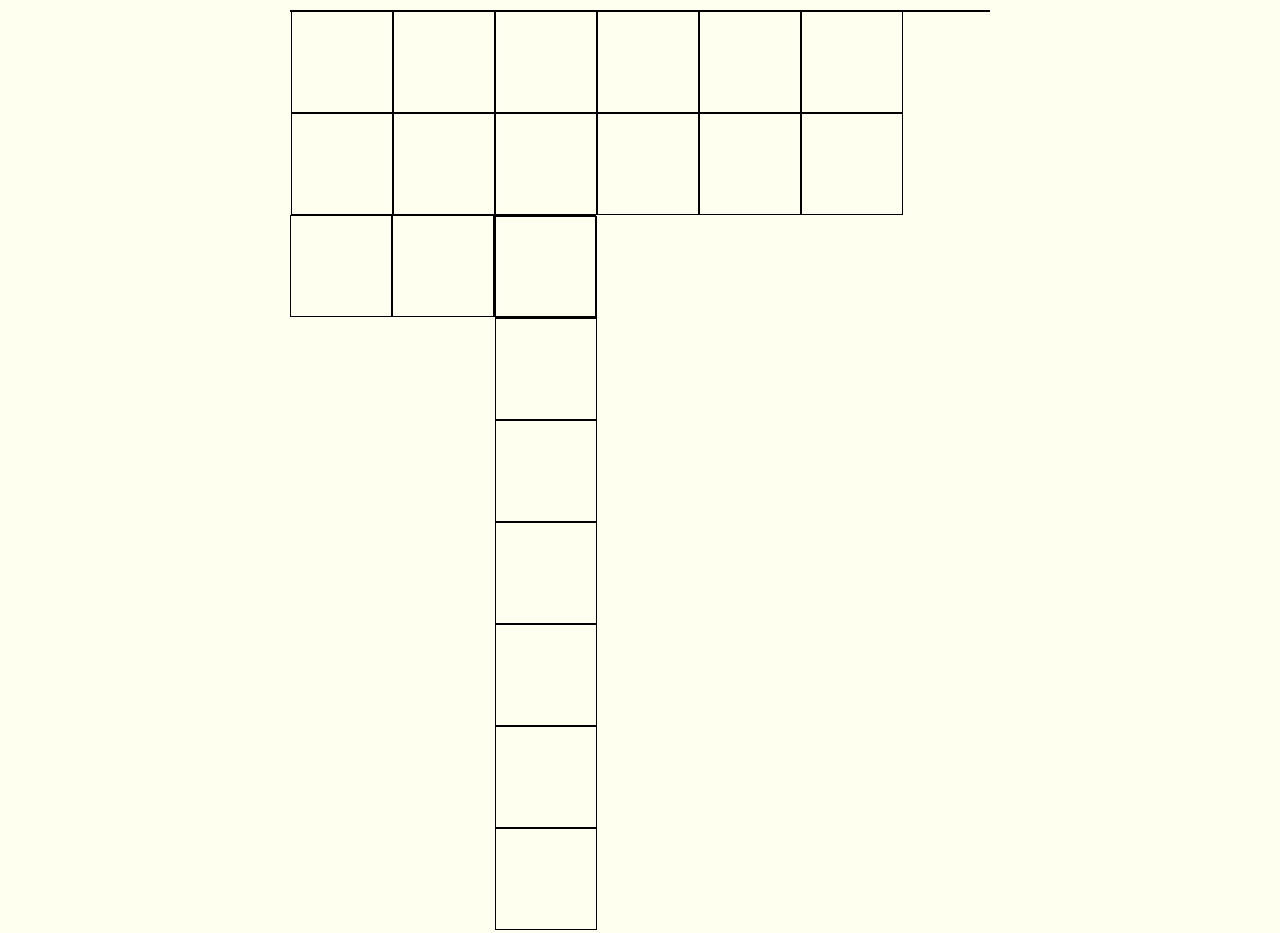
==== connect4.html @ 1c8b5824 "Create html and css-to be continued" ====
<!DOCTYPE html>
<html>
  <head>
    <script type="text/javascrip" src="connect4.js">

    </script>
    <link rel="stylesheet" href="connect4.css" media="screen" title="no title">
    <meta charset="utf-8">
    <title>Connect Four Game</title>
  </head>
  <body>
    <div id="container">
      <div id="board-wrapper">
      <div id="a" class="row-wrapper">
        <div class="disc-box">
          <canvas width="100" height="100" id="1"></canvas>
        </div>
        <div class="disc-box">
          <canvas width="100" height="100" id="2"></canvas>
        </div>
        <div class="disc-box">
           <canvas width="100" height="100" id="3"></canvas>
        </div>
          <div class="disc-box">
            <canvas width="100" height="100" id="4"></canvas>
          </div>
          <div class="disc-box">
            <canvas width="100" height="100" id="5"></canvas>
          </div>
          <div class="disc-box">
            <canvas width="100" height="100" id="6"></canvas>
          </div>
          <div class="disc-box">
             <canvas width="100" height="100" id="7"></canvas>
          </div>
        </div>
      </div>
      <div id="b" class="row-wrapper">
        <div class="disc-box">
           <canvas width="100" height="100" id="8"></canvas>
        </div>
        <div class="disc-box">
           <canvas width="100" height="100" id="9"></canvas>
        </div>
        <div class="disc-box">
           <canvas width="100" height="100" id="10"></canvas>
        </div>
        <div class="disc-box">
           <canvas width="100" height="100" id="11"></canvas>
        </div>
        <div class="disc-box">
           <canvas width="100" height="100" id="12"></canvas>
        </div>
        <div class="disc-box">
           <canvas width="100" height="100" id="13"></canvas>
        </div>
        <div class="disc-box">
           <canvas width="100" height="100" id="14"></canvas>
        </div>
        <div id="c" class="row-wrapper">
          <div class="disc-box">
             <canvas width="100" height="100" id="15"></canvas>
          </div>
          <div class="disc-box">
             <canvas width="100" height="100" id="16"></canvas>
          </div>
          <div class="disc-box">
             <canvas width="100" height="100" id="17"></canvas>
          </div>
          <div class="disc-box">
             <canvas width="100" height="100" id="18"></canvas>
          </div>
          <div class="disc-box">
             <canvas width="100" height="100" id="19"></canvas>
          </div>
          <div class="disc-box">
             <canvas width="100" height="100" id="20"></canvas>
          </div>
          <div class="disc-box">
             <canvas width="100" height="100" id="21"></canvas>
          </div>


    </div>
  </body>
</html>
---- connect4.css ----
body {
  background-color: ivory;
}

#container {
  margin: 10px auto 6px;
  width: 700px;
  position:relative;
}

#board-wrapper {
  background-color: white;
  border: 1px solid black;
}
div.row_wrapper {
  height: 104px;
}

div.row-wrapper div{
  width:100px;
  height: 100px;
  border: 1px solid black;
  float:left;

}
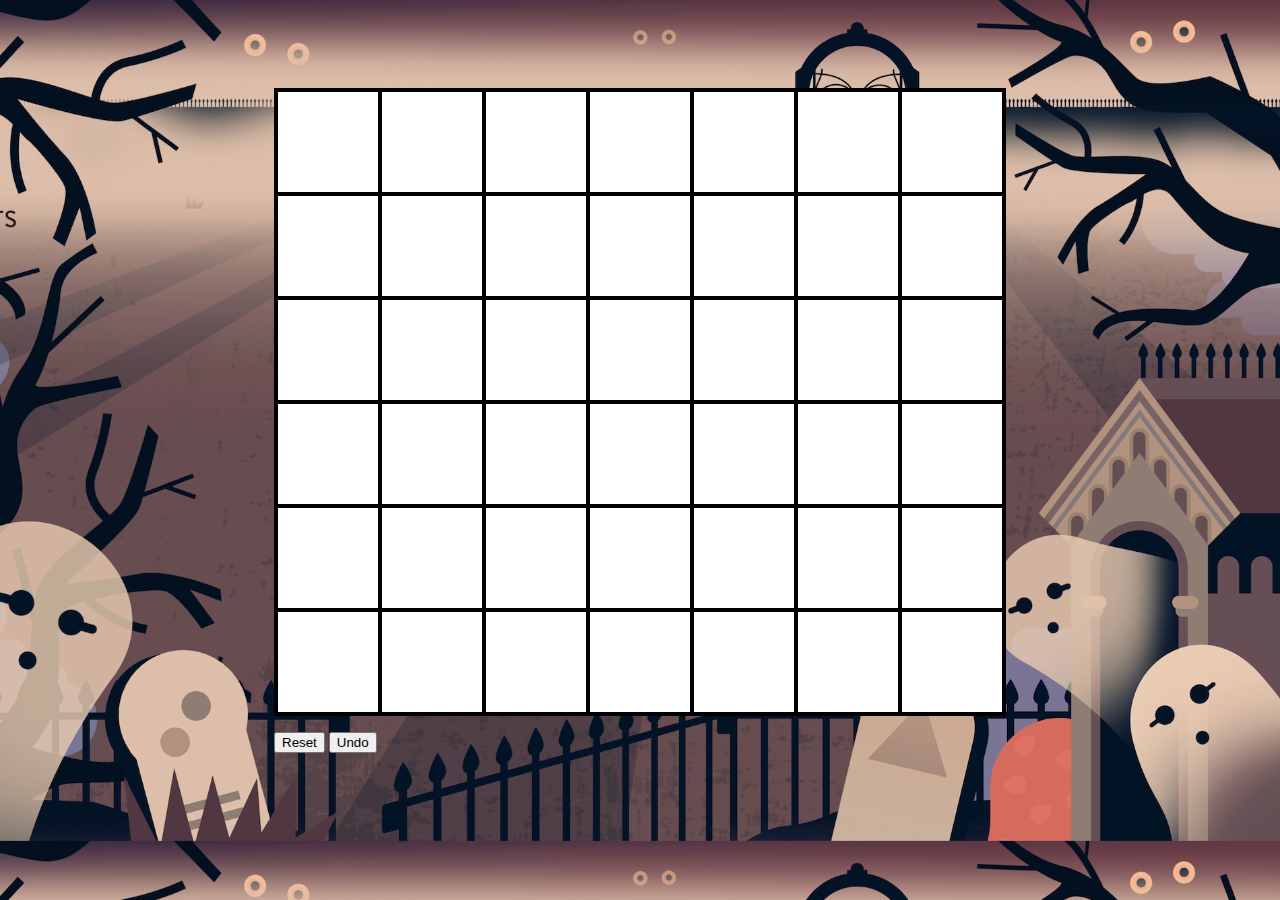
==== commit fd9e66e7: "Add html and css-make the box and style it" ====
--- a/connect4.html
+++ b/connect4.html
@@ -9,8 +9,12 @@
     <title>Connect Four Game</title>
   </head>
   <body>
+    <!-- <div id="bg">
+      <img src="Halloween1.png">
+    </div> -->
     <div id="container">
       <div id="board-wrapper">
+
       <div id="a" class="row-wrapper">
         <div class="disc-box">
           <canvas width="100" height="100" id="1"></canvas>
@@ -34,7 +38,7 @@
              <canvas width="100" height="100" id="7"></canvas>
           </div>
         </div>
-      </div>
+
       <div id="b" class="row-wrapper">
         <div class="disc-box">
            <canvas width="100" height="100" id="8"></canvas>
@@ -57,6 +61,8 @@
         <div class="disc-box">
            <canvas width="100" height="100" id="14"></canvas>
         </div>
+      </div>
+
         <div id="c" class="row-wrapper">
           <div class="disc-box">
              <canvas width="100" height="100" id="15"></canvas>
@@ -76,11 +82,89 @@
           <div class="disc-box">
              <canvas width="100" height="100" id="20"></canvas>
           </div>
-          <div class="disc-box">
+           <div class="disc-box">
              <canvas width="100" height="100" id="21"></canvas>
+           </div>
+         </div>
+
+          <div id="d" class="row-wrapper">
+            <div class="disc-box">
+               <canvas width="100" height="100" id="22"></canvas>
+            </div>
+            <div class="disc-box">
+               <canvas width="100" height="100" id="23"></canvas>
+            </div>
+            <div class="disc-box">
+               <canvas width="100" height="100" id="24"></canvas>
+            </div>
+            <div class="disc-box">
+               <canvas width="100" height="100" id="25"></canvas>
+            </div>
+            <div class="disc-box">
+               <canvas width="100" height="100" id="26"></canvas>
+            </div>
+            <div class="disc-box">
+               <canvas width="100" height="100" id="27"></canvas>
+            </div>
+            <div class="disc-box">
+               <canvas width="100" height="100" id="28"></canvas>
+            </div>
           </div>
 
+            <div id="e" class="row-wrapper">
+              <div class="disc-box">
+                 <canvas width="100" height="100" id="29"></canvas>
+              </div>
+              <div class="disc-box">
+                 <canvas width="100" height="100" id="30"></canvas>
+              </div>
+              <div class="disc-box">
+                 <canvas width="100" height="100" id="31"></canvas>
+              </div>
+              <div class="disc-box">
+                 <canvas width="100" height="100" id="32"></canvas>
+              </div>
+              <div class="disc-box">
+                 <canvas width="100" height="100" id="33"></canvas>
+              </div>
+              <div class="disc-box">
+                 <canvas width="100" height="100" id="34"></canvas>
+              </div>
+              <div class="disc-box">
+                 <canvas width="100" height="100" id="35"></canvas>
+              </div>
+            </div>
 
+            <div id="f" class="row-wrapper">
+                <div class="disc-box">
+                   <canvas width="100" height="100" id="36"></canvas>
+                </div>
+                <div class="disc-box">
+                   <canvas width="100" height="100" id="37"></canvas>
+                </div>
+                <div class="disc-box">
+                   <canvas width="100" height="100" id="38"></canvas>
+                </div>
+                <div class="disc-box">
+                   <canvas width="100" height="100" id="39"></canvas>
+                </div>
+                <div class="disc-box">
+                   <canvas width="100" height="100" id="40"></canvas>
+                </div>
+                <div class="disc-box">
+                   <canvas width="100" height="100" id="41"></canvas>
+                </div>
+                <div class="disc-box">
+                   <canvas width="100" height="100" id="42"></canvas>
+                </div>
+              </div>
+            </div>
+      <!-- -end of board-wrapper- -->
+      <p>
+        <button id="reset" type="button">Reset</button>
+        <button id="undo" type="button">Undo</button>
+      </p>
     </div>
+    <!-- end of container -->
   </body>
 </html>
--- a/connect4.css
+++ b/connect4.css
@@ -1,25 +1,39 @@
 body {
-  background-color: ivory;
+  background-image: url('Halloween4.png');
+  background-size: cover;
+  margin: 0;
+  padding: 0;
 }
 
+/*#bg {
+  position:fixed;
+  top: 0;
+  left: 0;
+  min-width: 100%;
+  min-height: 100%;
+}*/
+
+
 #container {
-  margin: 10px auto 6px;
-  width: 700px;
+  margin: 8px auto 6px;
+  width: 732px;
   position:relative;
+  padding-top: 80px;
 }
 
 #board-wrapper {
   background-color: white;
-  border: 1px solid black;
+  border: 2px solid black;
+  height: 624px;
 }
+
 div.row_wrapper {
   height: 104px;
 }
 
-div.row-wrapper div{
+div.row-wrapper div {
   width:100px;
   height: 100px;
-  border: 1px solid black;
+  border: 2px solid black;
   float:left;
-
 }
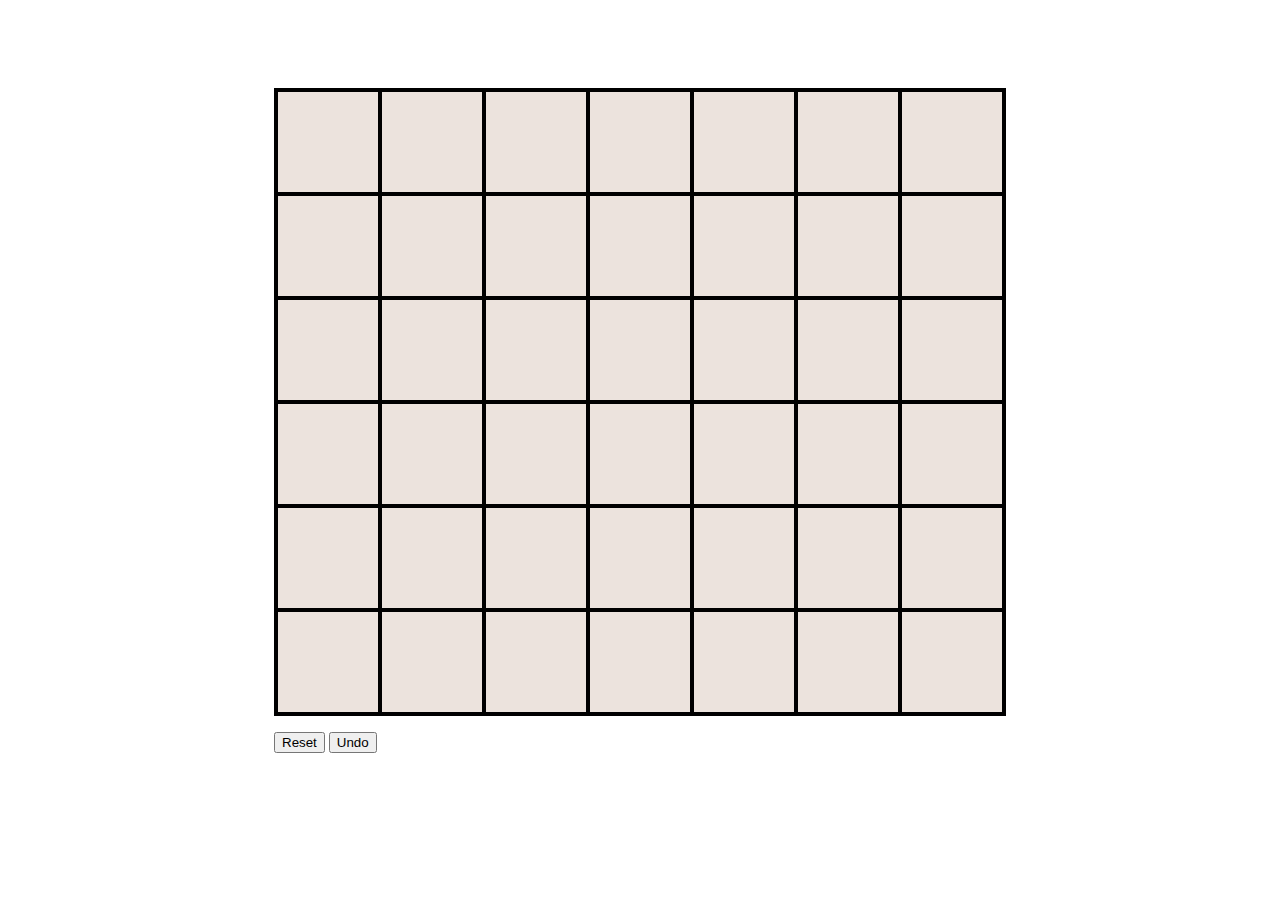
==== commit ff38447d: "Add the variables and createToken function" ====
--- a/connect4.html
+++ b/connect4.html
@@ -1,8 +1,8 @@
 <!DOCTYPE html>
 <html>
   <head>
-    <script type="text/javascrip" src="connect4.js">
-
+    <script   src="http://code.jquery.com/jquery-3.1.0.min.js"   integrity="sha256-cCueBR6CsyA4/9szpPfrX3s49M9vUU5BgtiJj06wt/s="   crossorigin="anonymous"></script>
+    <script type="text/javascript" src="connect4.js">
     </script>
     <link rel="stylesheet" href="connect4.css" media="screen" title="no title">
     <meta charset="utf-8">
@@ -16,145 +16,145 @@
       <div id="board-wrapper">
 
       <div id="a" class="row-wrapper">
-        <div class="disc-box">
+        <div class="token-box">
           <canvas width="100" height="100" id="1"></canvas>
         </div>
-        <div class="disc-box">
+        <div class="token-box">
           <canvas width="100" height="100" id="2"></canvas>
         </div>
-        <div class="disc-box">
+        <div class="token-box">
            <canvas width="100" height="100" id="3"></canvas>
         </div>
-          <div class="disc-box">
+          <div class="token-box">
             <canvas width="100" height="100" id="4"></canvas>
           </div>
-          <div class="disc-box">
+          <div class="token-box">
             <canvas width="100" height="100" id="5"></canvas>
           </div>
-          <div class="disc-box">
+          <div class="token-box">
             <canvas width="100" height="100" id="6"></canvas>
           </div>
-          <div class="disc-box">
+          <div class="token-box">
              <canvas width="100" height="100" id="7"></canvas>
           </div>
         </div>
 
       <div id="b" class="row-wrapper">
-        <div class="disc-box">
+        <div class="token-box">
            <canvas width="100" height="100" id="8"></canvas>
         </div>
-        <div class="disc-box">
+        <div class="token-box">
            <canvas width="100" height="100" id="9"></canvas>
         </div>
-        <div class="disc-box">
+        <div class="token-box">
            <canvas width="100" height="100" id="10"></canvas>
         </div>
-        <div class="disc-box">
+        <div class="token-box">
            <canvas width="100" height="100" id="11"></canvas>
         </div>
-        <div class="disc-box">
+        <div class="token-box">
            <canvas width="100" height="100" id="12"></canvas>
         </div>
-        <div class="disc-box">
+        <div class="token-box">
            <canvas width="100" height="100" id="13"></canvas>
         </div>
-        <div class="disc-box">
+        <div class="token-box">
            <canvas width="100" height="100" id="14"></canvas>
         </div>
       </div>
 
         <div id="c" class="row-wrapper">
-          <div class="disc-box">
+          <div class="token-box">
              <canvas width="100" height="100" id="15"></canvas>
           </div>
-          <div class="disc-box">
+          <div class="token-box">
              <canvas width="100" height="100" id="16"></canvas>
           </div>
-          <div class="disc-box">
+          <div class="token-box">
              <canvas width="100" height="100" id="17"></canvas>
           </div>
-          <div class="disc-box">
+          <div class="token-box">
              <canvas width="100" height="100" id="18"></canvas>
           </div>
-          <div class="disc-box">
+          <div class="token-box">
              <canvas width="100" height="100" id="19"></canvas>
           </div>
-          <div class="disc-box">
+          <div class="token-box">
              <canvas width="100" height="100" id="20"></canvas>
           </div>
-           <div class="disc-box">
+           <div class="token-box">
              <canvas width="100" height="100" id="21"></canvas>
            </div>
          </div>
 
           <div id="d" class="row-wrapper">
-            <div class="disc-box">
+            <div class="token-box">
                <canvas width="100" height="100" id="22"></canvas>
             </div>
-            <div class="disc-box">
+            <div class="token-box">
                <canvas width="100" height="100" id="23"></canvas>
             </div>
-            <div class="disc-box">
+            <div class="token-box">
                <canvas width="100" height="100" id="24"></canvas>
             </div>
-            <div class="disc-box">
+            <div class="token-box">
                <canvas width="100" height="100" id="25"></canvas>
             </div>
-            <div class="disc-box">
+            <div class="token-box">
                <canvas width="100" height="100" id="26"></canvas>
             </div>
-            <div class="disc-box">
+            <div class="token-box">
                <canvas width="100" height="100" id="27"></canvas>
             </div>
-            <div class="disc-box">
+            <div class="token-box">
                <canvas width="100" height="100" id="28"></canvas>
             </div>
           </div>
 
             <div id="e" class="row-wrapper">
-              <div class="disc-box">
+              <div class="token-box">
                  <canvas width="100" height="100" id="29"></canvas>
               </div>
-              <div class="disc-box">
+              <div class="token-box">
                  <canvas width="100" height="100" id="30"></canvas>
               </div>
-              <div class="disc-box">
+              <div class="token-box">
                  <canvas width="100" height="100" id="31"></canvas>
               </div>
-              <div class="disc-box">
+              <div class="token-box">
                  <canvas width="100" height="100" id="32"></canvas>
               </div>
-              <div class="disc-box">
+              <div class="token-box">
                  <canvas width="100" height="100" id="33"></canvas>
               </div>
-              <div class="disc-box">
+              <div class="token-box">
                  <canvas width="100" height="100" id="34"></canvas>
               </div>
-              <div class="disc-box">
+              <div class="token-box">
                  <canvas width="100" height="100" id="35"></canvas>
               </div>
             </div>
 
             <div id="f" class="row-wrapper">
-                <div class="disc-box">
+                <div class="token-box">
                    <canvas width="100" height="100" id="36"></canvas>
                 </div>
-                <div class="disc-box">
+                <div class="token-box">
                    <canvas width="100" height="100" id="37"></canvas>
                 </div>
-                <div class="disc-box">
+                <div class="token-box">
                    <canvas width="100" height="100" id="38"></canvas>
                 </div>
-                <div class="disc-box">
+                <div class="token-box">
                    <canvas width="100" height="100" id="39"></canvas>
                 </div>
-                <div class="disc-box">
+                <div class="token-box">
                    <canvas width="100" height="100" id="40"></canvas>
                 </div>
-                <div class="disc-box">
+                <div class="token-box">
                    <canvas width="100" height="100" id="41"></canvas>
                 </div>
-                <div class="disc-box">
+                <div class="token-box">
                    <canvas width="100" height="100" id="42"></canvas>
                 </div>
               </div>
--- a/connect4.css
+++ b/connect4.css
@@ -1,9 +1,9 @@
-body {
+/*body {
   background-image: url('Halloween4.png');
-  background-size: cover;
+  background-size: contain;
   margin: 0;
   padding: 0;
-}
+}*/
 
 /*#bg {
   position:fixed;
@@ -22,7 +22,7 @@
 }
 
 #board-wrapper {
-  background-color: white;
+  background-color: rgba(218,200,187,0.5);
   border: 2px solid black;
   height: 624px;
 }
